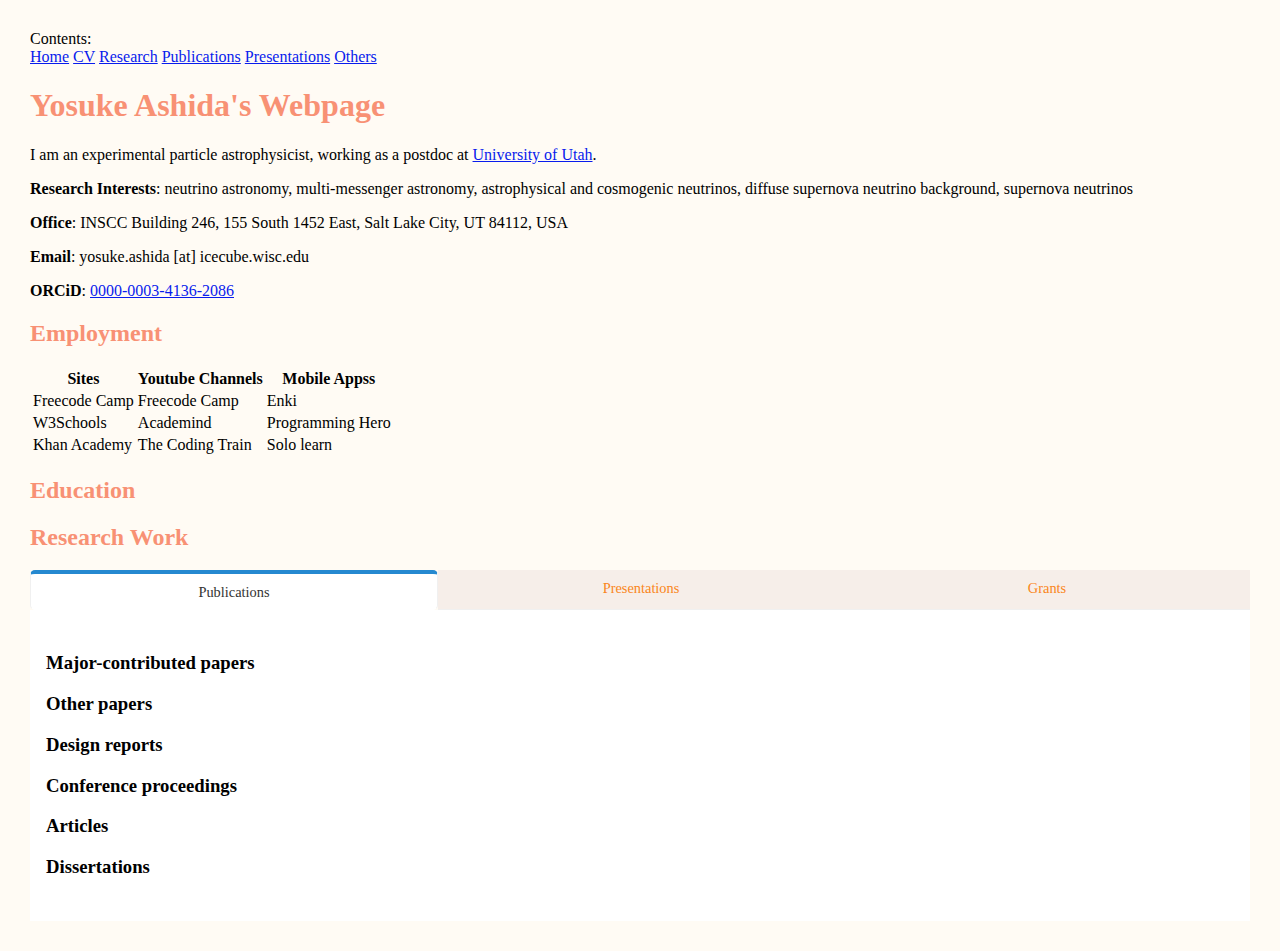
==== index.html @ b22fa0a0 "Update index.html" ====
<!DOCTYPE html>
<html>
  
<head>
  <title>Yosuke Ashida's Webpage</title>
  <meta charset="UTF-8">
  <link rel="stylesheet" href="style.css">
</head>
  
<body>
  <script src="header.js"></script>
  <div class="contents">
    <a href="./index.html">Home</a> 
    <a href="./cv.html">CV</a> 
    <a href="./research.html">Research</a>
    <a href="./pub.html">Publications</a>
    <a href="./presen.html">Presentations</a>
    <a href="./other.html">Others</a>
  </div>
  
  <h1>Yosuke Ashida's Webpage</h1>
  
  <p>I am an experimental particle astrophysicist, working as a postdoc at <a href="https://www.utah.edu//">University of Utah</a>.</p>
  <p><b>Research Interests</b>: neutrino astronomy, multi-messenger astronomy, astrophysical and cosmogenic neutrinos, diffuse supernova neutrino background, supernova neutrinos</p>
  <p><b>Office</b>: INSCC Building 246, 155 South 1452 East, Salt Lake City, UT 84112, USA</p>
  <p><b>Email</b>: yosuke.ashida [at] icecube.wisc.edu</p>
  <p><b>ORCiD</b>: <a href="https://orcid.org/0000-0003-4136-2086">0000-0003-4136-2086</a></p>
  <p></p>

  <h2>Employment</h2>
  <table>
    <tr>
      <th>Sites</th>
      <th>Youtube Channels</th>
      <th>Mobile Appss</th>
    </tr>
    <tr>
      <td>Freecode Camp</td>
      <td>Freecode Camp</td>
      <td>Enki</td>
    </tr>
    <tr>
      <td>W3Schools</td>
      <td>Academind</td>
      <td>Programming Hero</td>
    </tr>
    <tr>
      <td>Khan Academy</td>
      <td>The Coding Train</td>
      <td>Solo learn</td>
    </tr>
  </table>
  <p></p>

  <h2>Education</h2>
  <p></p>

  <h2>Research Work</h2>
  <div class="tab-001">
    <label>
        <input type="radio" name="tab-001" checked>
        Publications
    </label>
    <div>
        <h3>Major-contributed papers</h3>
        <h3>Other papers</h3>
        <h3>Design reports</h3>
        <h3>Conference proceedings</h3>
        <h3>Articles</h3>
        <h3>Dissertations</h3>
    </div>

    <label>
        <input type="radio" name="tab-001">
        Presentations
    </label>
    <div>
        <h3>International conferences and workshops</h3>
        <h3>Others</h3>
    </div>

    <label>
        <input type="radio" name="tab-001">
        Grants
    </label>
    <div>
        <p>
          Japan Society for the Promotion of Science Research Fellow DC1, No. 17J06141, 
          ``Search for supernova relic neutrinos by improving neutrino neutral current cross section measurement'', 
          JFY2017-2019
        </p>
    </div>
  </div>
  <p></p>
  
</body>
  
</html>
---- style.css ----
body {
  background: #fffbf4;
  text-align: start;
  margin: 30px;
}

h1 {
  color: #f89174;
}

h2 {
  color: #f89174;
}

a {
  color: #091ced;
}

.tab-001 {
    display: flex;
    flex-wrap: wrap;
    max-width: 1500px;
}

.tab-001 > label {
    flex: 1 1;
    order: -1;
    min-width: 120px;
    padding: .7em 1em .5em;
    border-bottom: 1px solid #f0f0f0;
    border-radius: 0;
    background-color: #f6eee9;
    color: #fa8620;
    font-size: .9em;
    text-align: center;
    cursor: pointer;
}

.tab-001 > label:hover {
    opacity: .8;
}

.tab-001 input {
    display: none;
}

.tab-001 > div {
    display: none;
    width: 100%;
    padding: 1.5em 1em;
    background-color: #fff;
}

.tab-001 label:has(:checked) {
    background-color: #fff;
    border-color: #2589d0 #f0f0f0 #fff;
    border-style: solid;
    border-width: 4px 1px 1px;
    border-radius: 5px;
    color: #333333;
}

.tab-001 label:has(:checked) + div {
    display: block;
}
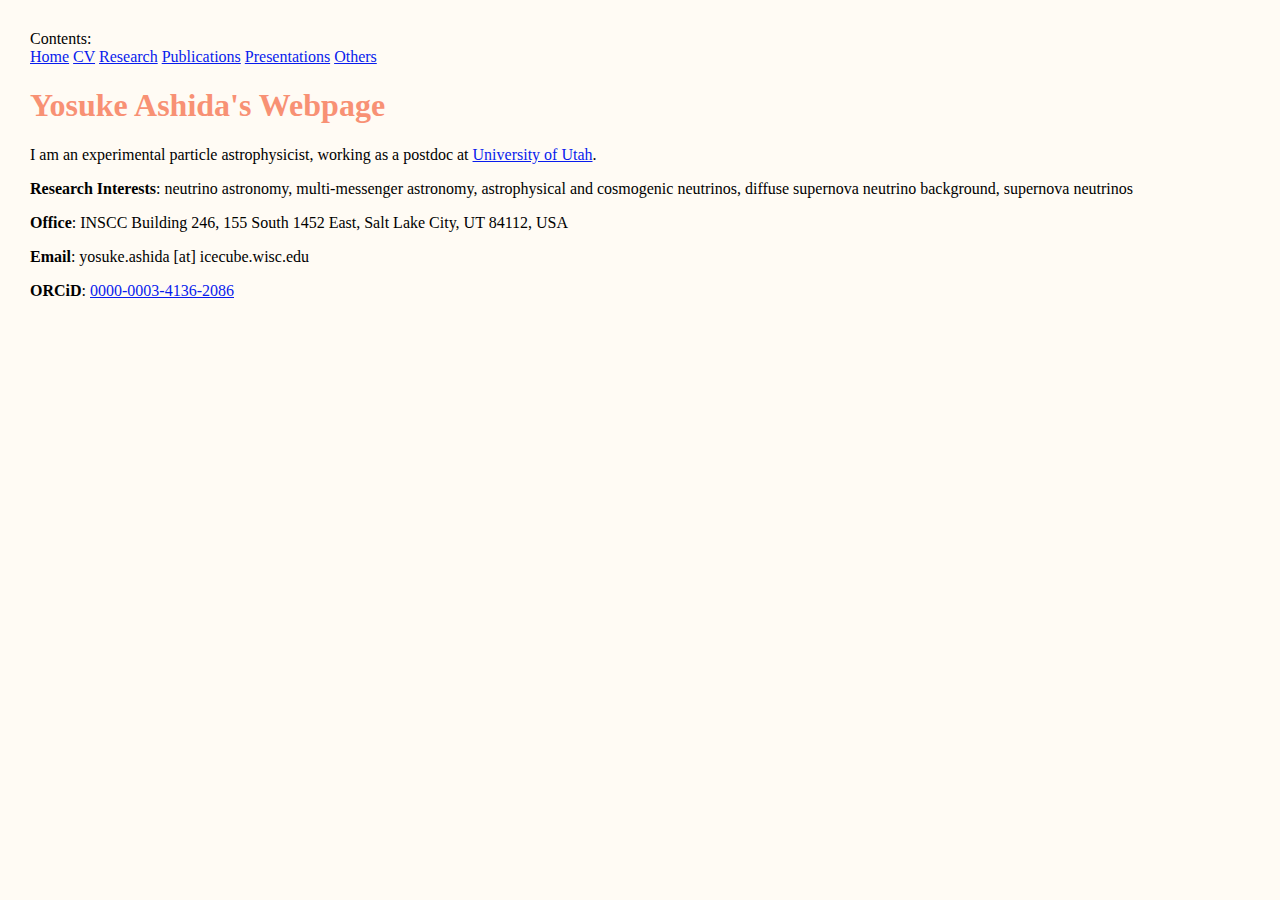
==== commit a57fc060: "Update index.html" ====
--- a/index.html
+++ b/index.html
@@ -26,73 +26,6 @@
   <p><b>Email</b>: yosuke.ashida [at] icecube.wisc.edu</p>
   <p><b>ORCiD</b>: <a href="https://orcid.org/0000-0003-4136-2086">0000-0003-4136-2086</a></p>
   <p></p>
-
-  <h2>Employment</h2>
-  <table>
-    <tr>
-      <th>Sites</th>
-      <th>Youtube Channels</th>
-      <th>Mobile Appss</th>
-    </tr>
-    <tr>
-      <td>Freecode Camp</td>
-      <td>Freecode Camp</td>
-      <td>Enki</td>
-    </tr>
-    <tr>
-      <td>W3Schools</td>
-      <td>Academind</td>
-      <td>Programming Hero</td>
-    </tr>
-    <tr>
-      <td>Khan Academy</td>
-      <td>The Coding Train</td>
-      <td>Solo learn</td>
-    </tr>
-  </table>
-  <p></p>
-
-  <h2>Education</h2>
-  <p></p>
-
-  <h2>Research Work</h2>
-  <div class="tab-001">
-    <label>
-        <input type="radio" name="tab-001" checked>
-        Publications
-    </label>
-    <div>
-        <h3>Major-contributed papers</h3>
-        <h3>Other papers</h3>
-        <h3>Design reports</h3>
-        <h3>Conference proceedings</h3>
-        <h3>Articles</h3>
-        <h3>Dissertations</h3>
-    </div>
-
-    <label>
-        <input type="radio" name="tab-001">
-        Presentations
-    </label>
-    <div>
-        <h3>International conferences and workshops</h3>
-        <h3>Others</h3>
-    </div>
-
-    <label>
-        <input type="radio" name="tab-001">
-        Grants
-    </label>
-    <div>
-        <p>
-          Japan Society for the Promotion of Science Research Fellow DC1, No. 17J06141, 
-          ``Search for supernova relic neutrinos by improving neutrino neutral current cross section measurement'', 
-          JFY2017-2019
-        </p>
-    </div>
-  </div>
-  <p></p>
-  
 </body>
   
 </html>
--- a/style.css
+++ b/style.css
@@ -14,6 +14,14 @@
 
 a {
   color: #091ced;
+}
+
+table {
+  border-collapse: collapse;
+}
+
+th, td {
+  border: 1px solid #333;
 }
 
 .tab-001 {
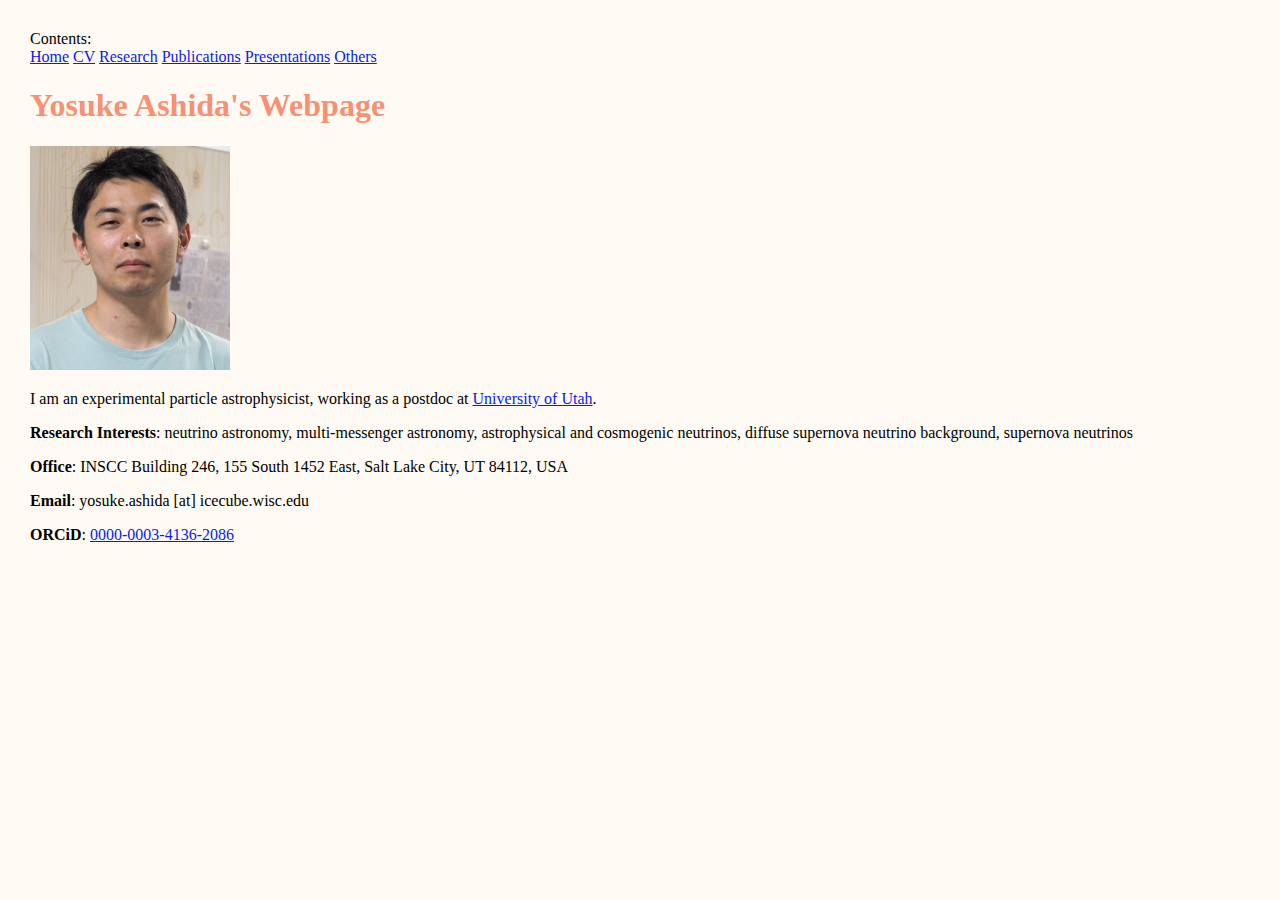
==== commit 337a5ba5: "Update index.html" ====
--- a/index.html
+++ b/index.html
@@ -19,6 +19,8 @@
   </div>
   
   <h1>Yosuke Ashida's Webpage</h1>
+
+  <img src="Image_Yosuke-Ashida.jpeg" alt="" title="">
   
   <p>I am an experimental particle astrophysicist, working as a postdoc at <a href="https://www.utah.edu//">University of Utah</a>.</p>
   <p><b>Research Interests</b>: neutrino astronomy, multi-messenger astronomy, astrophysical and cosmogenic neutrinos, diffuse supernova neutrino background, supernova neutrinos</p>
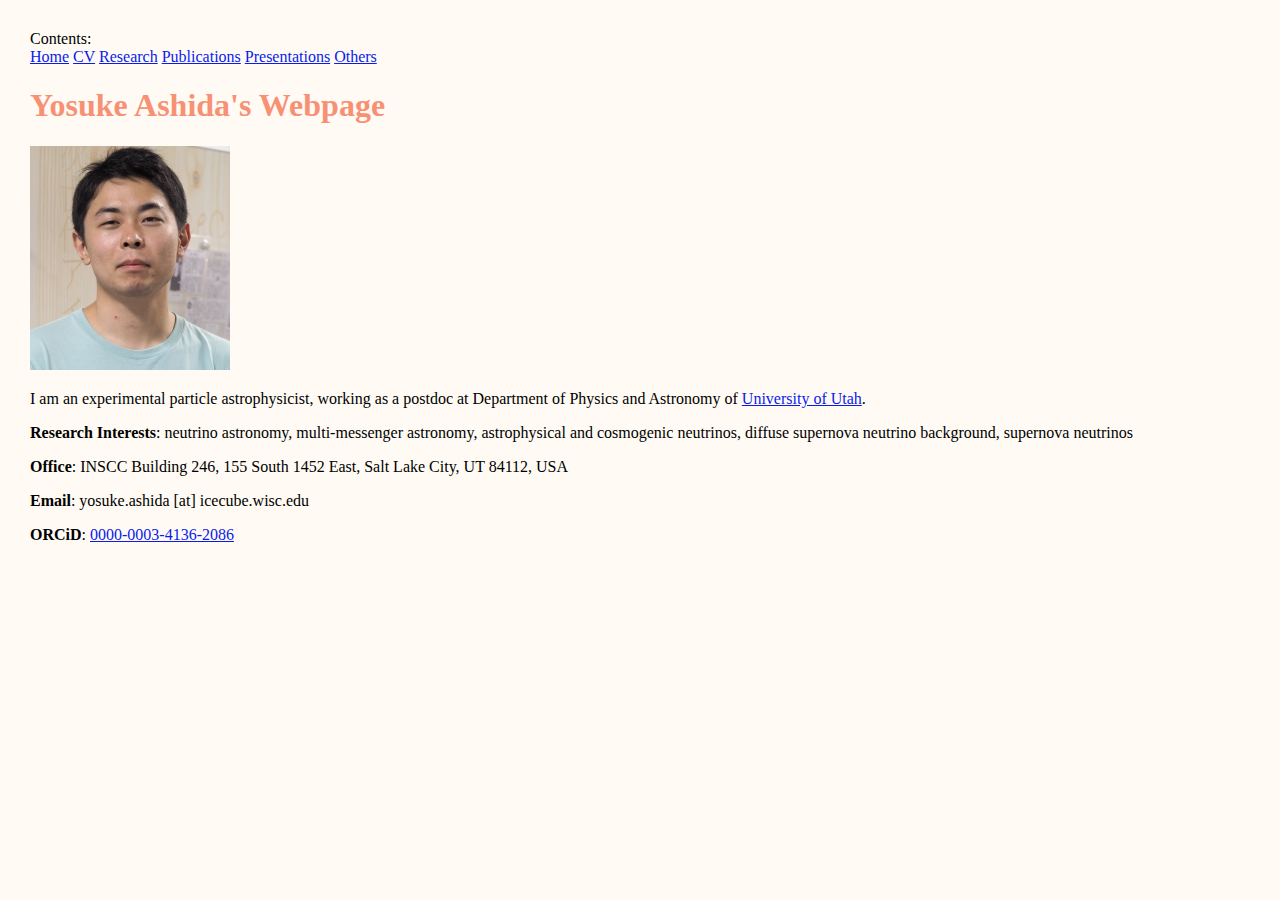
==== commit 0b1ec2c7: "Update index.html" ====
--- a/index.html
+++ b/index.html
@@ -22,7 +22,7 @@
 
   <img src="Image_Yosuke-Ashida.jpeg" alt="" title="">
   
-  <p>I am an experimental particle astrophysicist, working as a postdoc at <a href="https://www.utah.edu//">University of Utah</a>.</p>
+  <p>I am an experimental particle astrophysicist, working as a postdoc at Department of Physics and Astronomy of <a href="https://www.utah.edu//">University of Utah</a>.</p>
   <p><b>Research Interests</b>: neutrino astronomy, multi-messenger astronomy, astrophysical and cosmogenic neutrinos, diffuse supernova neutrino background, supernova neutrinos</p>
   <p><b>Office</b>: INSCC Building 246, 155 South 1452 East, Salt Lake City, UT 84112, USA</p>
   <p><b>Email</b>: yosuke.ashida [at] icecube.wisc.edu</p>
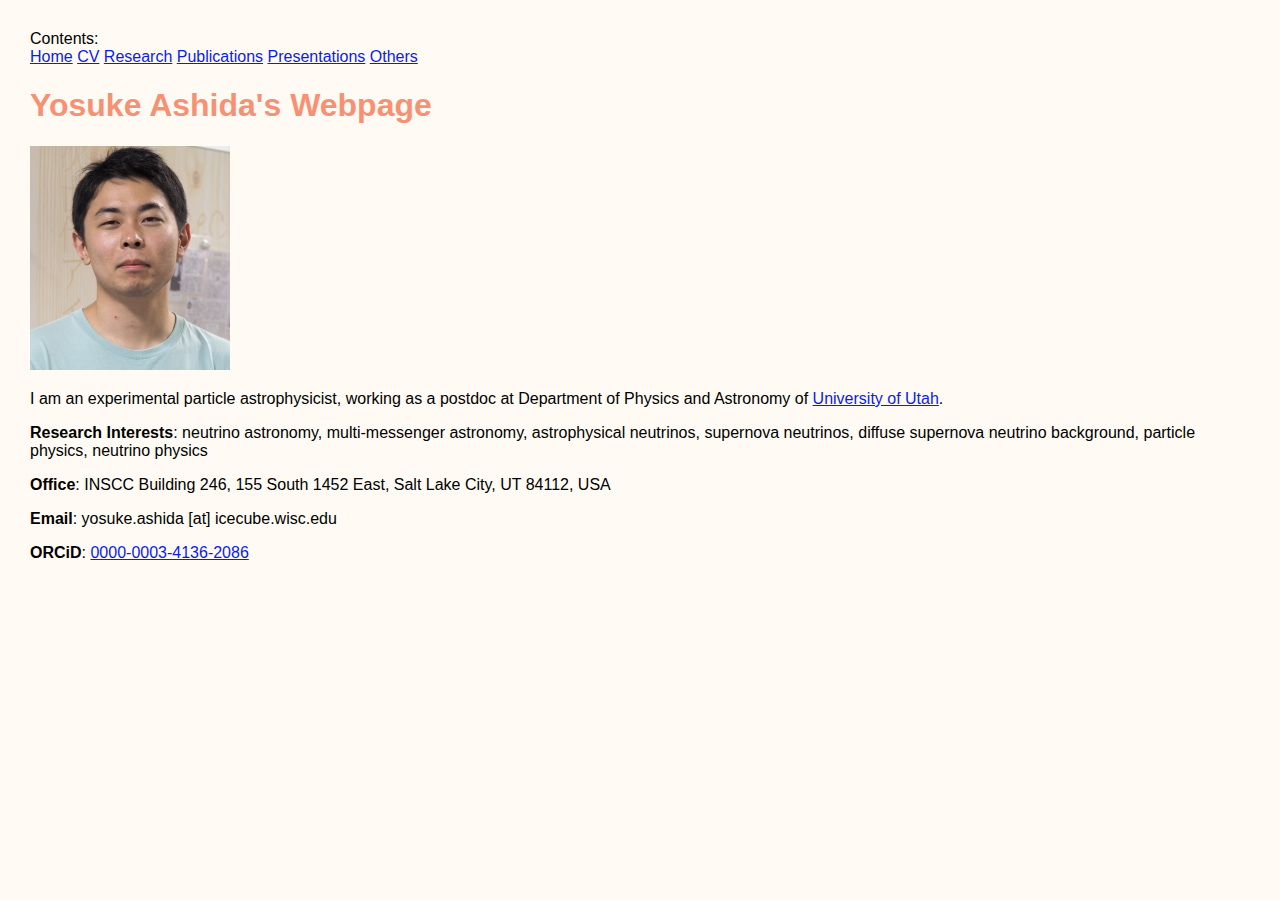
==== commit a66142ed: "Update index.html" ====
--- a/index.html
+++ b/index.html
@@ -23,7 +23,7 @@
   <img src="Image_Yosuke-Ashida.jpeg" alt="" title="">
   
   <p>I am an experimental particle astrophysicist, working as a postdoc at Department of Physics and Astronomy of <a href="https://www.utah.edu//">University of Utah</a>.</p>
-  <p><b>Research Interests</b>: neutrino astronomy, multi-messenger astronomy, astrophysical and cosmogenic neutrinos, diffuse supernova neutrino background, supernova neutrinos</p>
+  <p><b>Research Interests</b>: neutrino astronomy, multi-messenger astronomy, astrophysical neutrinos, supernova neutrinos, diffuse supernova neutrino background, particle physics, neutrino physics</p>
   <p><b>Office</b>: INSCC Building 246, 155 South 1452 East, Salt Lake City, UT 84112, USA</p>
   <p><b>Email</b>: yosuke.ashida [at] icecube.wisc.edu</p>
   <p><b>ORCiD</b>: <a href="https://orcid.org/0000-0003-4136-2086">0000-0003-4136-2086</a></p>
--- a/style.css
+++ b/style.css
@@ -1,4 +1,5 @@
 body {
+  font-family: 'Helvetica', sans-serif;
   background: #fffbf4;
   text-align: start;
   margin: 30px;
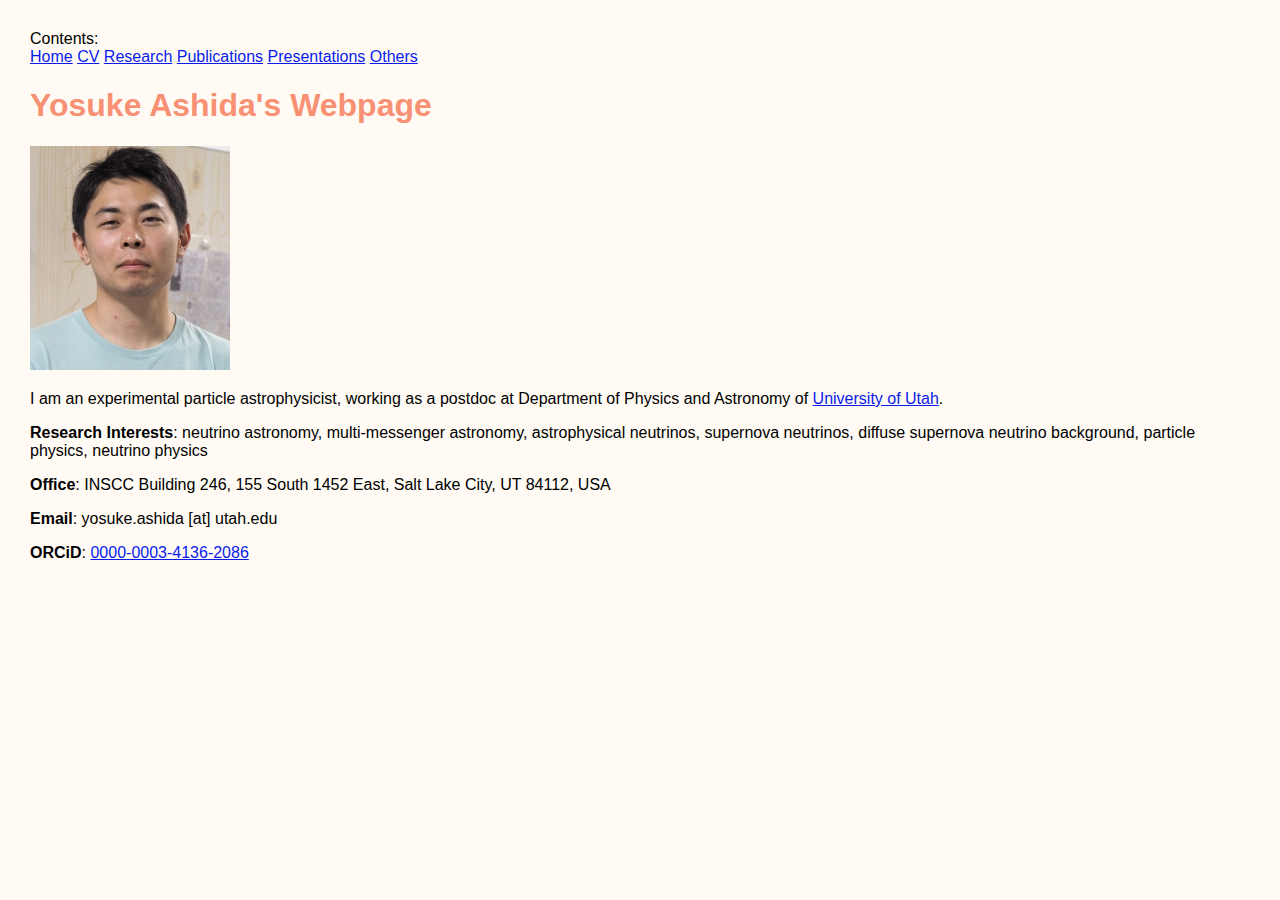
==== commit 185e3132: "Update index.html" ====
--- a/index.html
+++ b/index.html
@@ -25,7 +25,7 @@
   <p>I am an experimental particle astrophysicist, working as a postdoc at Department of Physics and Astronomy of <a href="https://www.utah.edu//">University of Utah</a>.</p>
   <p><b>Research Interests</b>: neutrino astronomy, multi-messenger astronomy, astrophysical neutrinos, supernova neutrinos, diffuse supernova neutrino background, particle physics, neutrino physics</p>
   <p><b>Office</b>: INSCC Building 246, 155 South 1452 East, Salt Lake City, UT 84112, USA</p>
-  <p><b>Email</b>: yosuke.ashida [at] icecube.wisc.edu</p>
+  <p><b>Email</b>: yosuke.ashida [at] utah.edu</p>
   <p><b>ORCiD</b>: <a href="https://orcid.org/0000-0003-4136-2086">0000-0003-4136-2086</a></p>
   <p></p>
 </body>
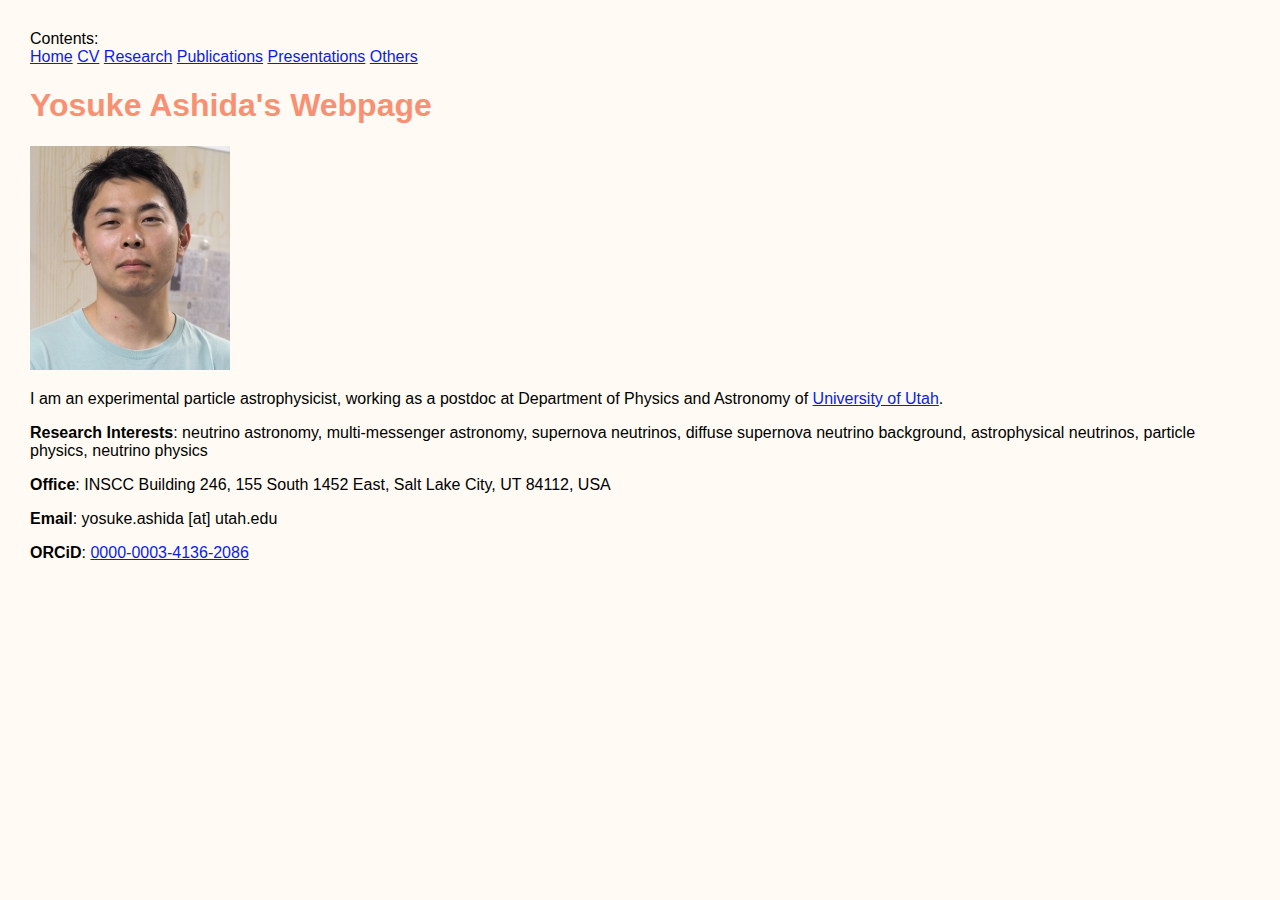
==== commit a11ae8da: "Update index.html" ====
--- a/index.html
+++ b/index.html
@@ -23,7 +23,7 @@
   <img src="Image_Yosuke-Ashida.jpeg" alt="" title="">
   
   <p>I am an experimental particle astrophysicist, working as a postdoc at Department of Physics and Astronomy of <a href="https://www.utah.edu//">University of Utah</a>.</p>
-  <p><b>Research Interests</b>: neutrino astronomy, multi-messenger astronomy, astrophysical neutrinos, supernova neutrinos, diffuse supernova neutrino background, particle physics, neutrino physics</p>
+  <p><b>Research Interests</b>: neutrino astronomy, multi-messenger astronomy, supernova neutrinos, diffuse supernova neutrino background, astrophysical neutrinos, particle physics, neutrino physics</p>
   <p><b>Office</b>: INSCC Building 246, 155 South 1452 East, Salt Lake City, UT 84112, USA</p>
   <p><b>Email</b>: yosuke.ashida [at] utah.edu</p>
   <p><b>ORCiD</b>: <a href="https://orcid.org/0000-0003-4136-2086">0000-0003-4136-2086</a></p>
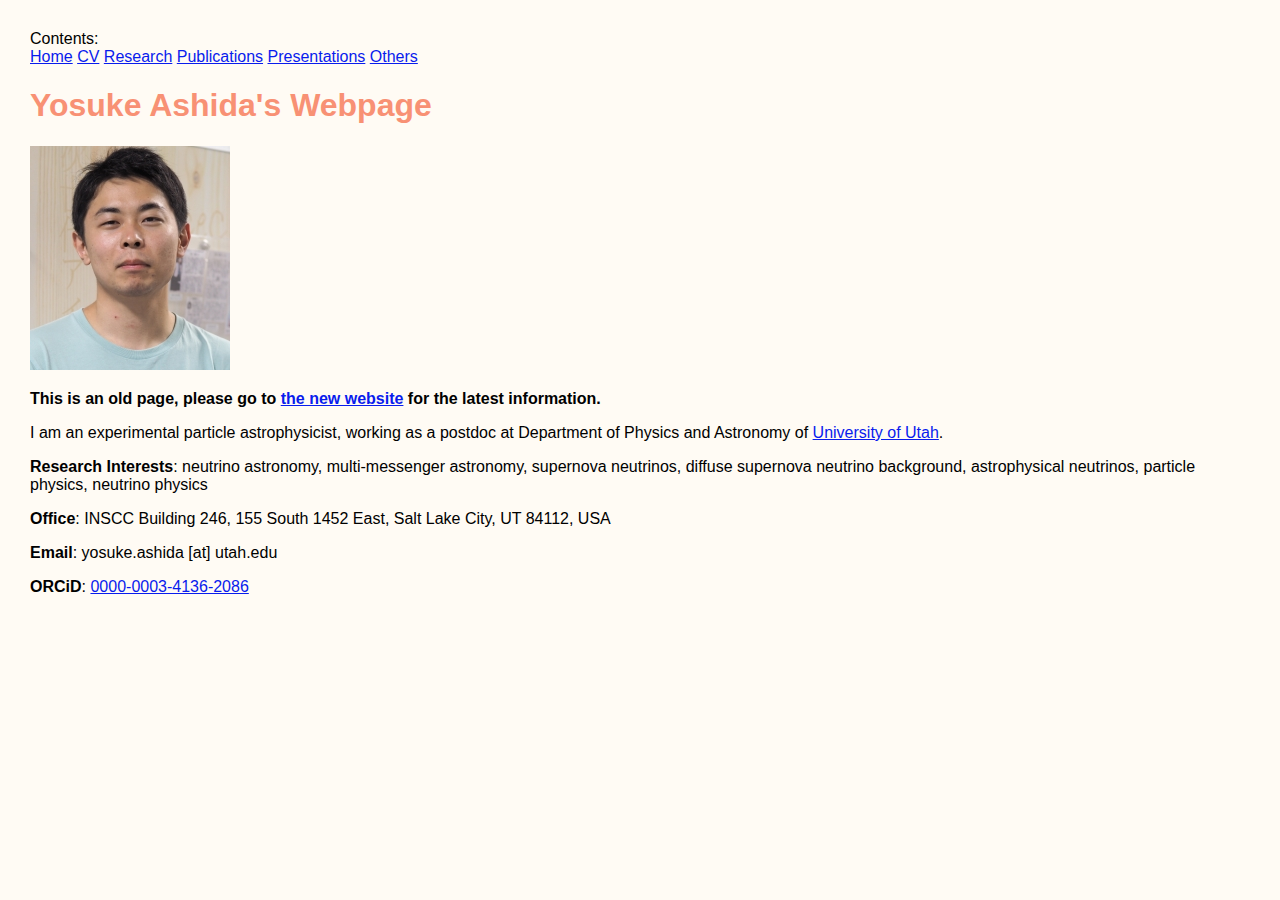
==== commit bf2d7425: "Update index.html" ====
--- a/index.html
+++ b/index.html
@@ -21,6 +21,8 @@
   <h1>Yosuke Ashida's Webpage</h1>
 
   <img src="Image_Yosuke-Ashida.jpeg" alt="" title="">
+
+  <p><b>This is an old page, please go to <a href="https://yashida1207.github.io/yosuke.ashida.website/">the new website</a> for the latest information.</b>
   
   <p>I am an experimental particle astrophysicist, working as a postdoc at Department of Physics and Astronomy of <a href="https://www.utah.edu//">University of Utah</a>.</p>
   <p><b>Research Interests</b>: neutrino astronomy, multi-messenger astronomy, supernova neutrinos, diffuse supernova neutrino background, astrophysical neutrinos, particle physics, neutrino physics</p>
